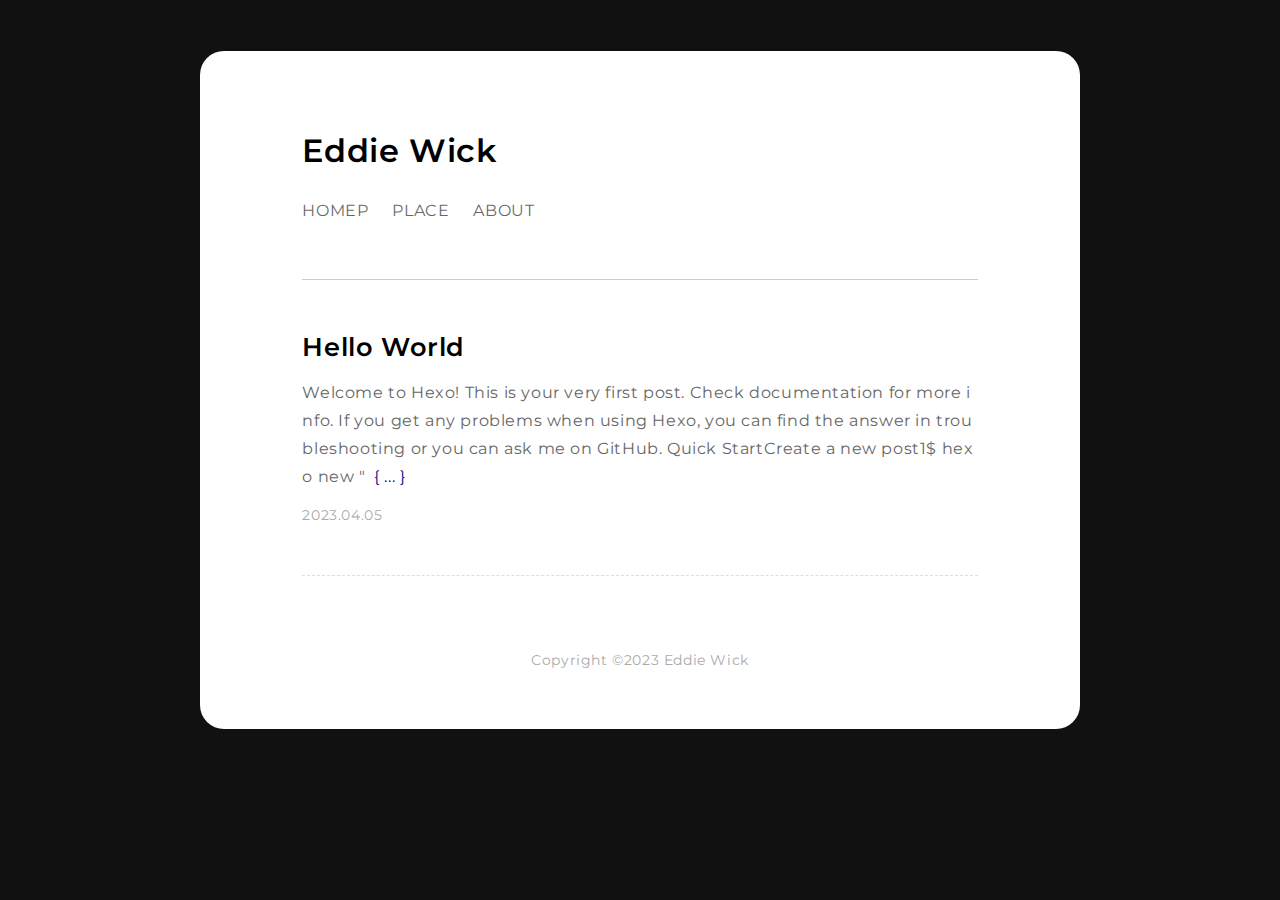
==== index.html @ 7c59adb3 "Site updated: 2023-04-07 13:08:42" ====
<!DOCTYPE html>
<html>
    <head>
    <meta charset="utf-8">
    <meta content="width=device-width, initial-scale=1.0, maximum-scale=1.0, user-scalable=no, viewport-fit=cover" name="viewport" />
    <link rel="alternate icon" type="image/png" href="/img/favicon.png">
    <title>Eddie Wick | </title>
    
<link rel="stylesheet" href="/css/reset.css">

    
<link rel="stylesheet" href="/css/style.css">

    
<link rel="stylesheet" href="/css/markdown.css">

    
<link rel="stylesheet" href="/css/fonts.css">

<meta name="generator" content="Hexo 5.4.2"></head>
    <body>
        <div class="paper">
            <div class="paper-main">
                
                    <div class="header">
    <a class="logo" href="/">Eddie Wick</a>
    <ul class="nav">
        
        <li><a href="/">HOMEP</a></li>
        
        <li><a href="/archives">PLACE</a></li>
        
        <li><a href="/about/me">ABOUT</a></li>
        
    </ul>
</div>
                
                <div class="post-list">
    
    <div class="post">
        <a class="post-title" href="/2023/04/05/hello-world/">Hello World</a>
        <div class="post-except">
            Welcome to Hexo! This is your very first post. Check documentation for more info. If you get any problems when using Hexo, you can find the answer in troubleshooting or you can ask me on GitHub.
Quick StartCreate a new post1$ hexo new &quot
            <a class="read-more" href="/2023/04/05/hello-world/"> ... </a>
        </div>
        <div class="post-date">2023.04.05</div>
    </div>
    
</div>

                <div class="footer">
    <span>Copyright ©2023 Eddie Wick</span>
</div>


<link rel="stylesheet" href="/css/a11y-dark.min.css">


<script src="/js/highlight.min.js"></script>


<script src="/js/highlightjs-line-numbers.js"></script>


<script>
    hljs.initHighlightingOnLoad();
    hljs.initLineNumbersOnLoad();
</script>

            </div>
        </div>
    </body>
</html>
---- css/style.css ----
@charset "utf-8";

:root
{
    --font-color-0: #04077e;
    --font-color-1: #000;
    --font-color-2: #666;
    --font-color-3: #aaa;
    --bg-color-1: #eee;
    --line-1: #ccc;
    --line-2: #ddd;
}
p
{
    word-wrap: break-word;
    white-space: pre-wrap;
}

body
{
    font-family: "Montserrat", "SF UI Text", "PingFang SC", "Hiragino Sans GB", "Microsoft YaHei", "Segoe UI", "Helvetica Neue", Helvetica, "Apple Color Emoji", "Segoe UI Emoji", "Segoe UI Symbol", sans-serif;
    font-size: 16px;
    line-height: 1.75;
    letter-spacing: 0.6px;
    color: var(--font-color-2);
    background: #111;
}
a
{
    text-decoration: none;
    color: var(--font-color-1);
}

.paper
{
    padding: 4vw;
}
.paper-main
{
    width: 100%;
    max-width: 880px;
    margin: 0 auto;
    padding: 72px 8vw 24px;
    background: #fff;
    border-radius: 24px;
    background: #fff;
}

.header
{
    padding-bottom: 48px;
    margin-bottom: 48px;
    border-bottom: 1px solid var(--line-1);
    display: flex;
    flex-direction: row;
    flex-wrap: wrap;
    justify-content: flex-start;
    align-content: center;
}
.logo
{
    font-size: 2rem;
    font-weight: 600;
    color: var(--font-color-1);
    margin-bottom: 16px;
    flex: 0 0 100%;
}
.nav
{
    margin: 0 0 4px;
    flex: 0 0 100%;
    display: flex;
    flex-direction: row;
    flex-wrap: wrap;
    justify-content: flex-start;
    align-content: center;
}
.nav li
{
    padding: 2px 0;
    margin-right: 24px;
}
.nav li:last-of-type
{
    margin-right: 0;
}
.nav li a
{
    color: var(--font-color-1);
    opacity: .6;
    transition: opacity ease-in-out .5s;
}
.nav li a:hover
{
    opacity: 1;
    transition: opacity ease-in-out .5s;
}

.post-header
{
    margin-bottom: 48px;
    display: flex;
    flex-direction: row;
    flex-wrap: wrap;
    justify-content: flex-start;
    align-content: center;
}
.post-header .logo
{
    font-size: 1rem;
}
.post-header .go-home
{
    display: block;
    padding: 10px 20px 8px;
    border-radius: 18px;
    background: #fff;
    border: 1px solid #eee;
    margin: 8px 0;
    transition: background ease-in-out .5s;
}
.post-header .go-home:hover
{
    background: var(--bg-color-1);
    transition: background ease-in-out .5s;
}
.post-header .go-home svg
{
    transform: translateX(0);
    transition: transform ease-in-out .5s;
}
.post-header .go-home:hover svg
{
    transform: translateX(-4px);
    transition: transform ease-in-out .5s;
}

.post-list
{
    display: flex;
    flex-direction: column;
    flex-wrap: wrap;
    justify-content: flex-start;
    align-items: stretch;
}
.post
{
    width: 100%;
    padding-bottom: 48px;
    margin-bottom: 48px;
    border-bottom: 1px dashed var(--line-2);
}
.post-title
{
    display: inline-block;
    font-size: 1.6rem;
    font-weight: 600;
    line-height: 1.5;
    margin-bottom: 12px;
    color: var(--font-color-1);
    /*transition: color ease-in-out .5s;*/
}
.post-title:hover
{
    color: var(--font-color-0);
    transition: color ease-in-out .5s;
}
.post-except
{
    word-break: break-all;
    margin-bottom: 12px;
}
.read-more
{
    padding: 0 4px;
    color: var(--font-color-0);   
}
.read-more:before,
.read-more:after
{
    display: inline-block;
    transition: transform ease-in-out .5s;
}
.read-more:before
{
    content: "{ ";
}
.read-more:after
{
    content: " }";
}
.read-more:hover:before
{
    transform: translateX(-4px);
    transition: transform ease-in-out .25s;
}
.read-more:hover:after
{
    transform: translateX(4px);
    transition: transform ease-in-out .25s;
}
.post-date
{
    font-size: 0.875rem;
    color: var(--font-color-3);
}

.paginator
{
    font-size: 0.875rem;
    width: 100%;
    margin: 0 auto 24px;
    display: flex;
    flex-direction: row;
    flex-wrap: wrap;
    justify-content: space-evenly;
    align-items: center;
}
.paginator *
{
    display: block;
    padding: 8px 16px;
    border-radius: 18px;
    background: #fff;
    border: 1px solid #eee;
}
.paginator .space
{
    display: block;
    padding: 8px 16px;
    border-radius: 18px;
    background: #fff;
    border: none;
}
.paginator a
{
    margin: 4px;
    color: var(--font-color-2);
    transition: color ease-in-out .5s;
}
.paginator a:hover
{
    color: var(--font-color-0);
    transition: color ease-in-out .5s;
}
.paginator .current
{
    color: var(--font-color-0);
    border: 1px solid var(--font-color-0);
}

.footer
{
    padding: 24px 0;
    font-size: 0.875rem;
    color: var(--font-color-3);
    display: flex;
    flex-direction: column;
    flex-wrap: nowrap;
    justify-content: flex-start;
    align-content: center;
}
.footer span
{
    text-align: center;
    margin-bottom: 8px;
}
.footer a
{
    color: var(--font-color-3);
    transition: color ease-in-out .5s;
}
.footer a:hover
{
    color: var(--font-color-0);
    transition: color ease-in-out .5s;
}

.post-main
{
    display: flex;
    flex-direction: row;
    flex-wrap: wrap;
    justify-content: flex-start;
    align-items: center;
    margin-bottom: 24px;
}
.post-main-title
{
    flex: 0 0 100%;
    margin-bottom: 12px;
    font-size: 1.6rem;
    font-weight: 600;
    line-height: 1.5;
    color: var(--font-color-1);
}
.post-meta
{
    font-size: 0.875rem;
    color: var(--font-color-3);
    flex: 0 0 100%;
    margin-bottom: 32px;
}

.archive
{
    display: flex;
    flex-direction: column;
    flex-wrap: wrap;
    justify-content: space-between;
    align-content: normal;
}
.archive li
{
    display: flex;
    flex-direction: row;
    flex-wrap: nowrap;
    justify-content: flex-start;
    align-content: center;
    padding: 12px 0;
}
.archive li:nth-child(odd)
{
    background: #fafafa;
}
.archive li:nth-child(even)
{
    background: #fff;
}
.archive li span
{
    width: 108px;
    color: var(--font-color-2);
}
.archive-main
{
    flex: 0 1 calc( 100% - 108px );
}
.archive-title
{
    color: var(--font-color-1);
    /*transition: color ease-in-out .5s;*/
}
.archive-title:hover
{
    color: var(--font-color-0);
    transition: color ease-in-out .5s;
}
---- css/markdown.css ----
@charset "utf-8";

.post-md
{
    width: 100%;
    font-size: 16px;
    letter-spacing: 0;
}

.post-md h1,
.post-md h2,
.post-md h3,
.post-md h4,
.post-md h5,
.post-md h6
{
    color: var(--font-color-1);
    margin: 12px 0;
}
.post-md h1
{
    font-size: 2.5rem;
    line-height: 1.2;
    padding: 24px 0;
}
.post-md h2
{
    font-size: 2rem;
    line-height: 1.2;
    padding: 20px 0;
}
.post-md h3
{
    font-size: 1.75rem;
    line-height: 1.2;
    padding: 18px 0;
}
.post-md h4
{
    font-size: 1.5rem;
    line-height: 1.2;
    padding: 16px 0;
}
.post-md h5
{
    font-size: 1.25rem;
    line-height: 1.2;
    padding: 14px 0;
}
.post-md h6
{
    font-size: 1.125rem;
    line-height: 1.2;
    padding: 12px 0;
}
.post-md a
{
    color: var(--font-color-2);
    box-shadow: 0 2px 0 var(--line-1);
    transition: color ease-in-out .65s, box-shadow ease-in-out .65s;
}
.post-md a:hover
{
    color: var(--font-color-0);
    box-shadow: 0 2px 0 var(--font-color-0);
    transition: color ease-in-out .65s, box-shadow ease-in-out .65s;
}
.post-md strong
{
    font-weight: 700;
}
.post-md em
{
    font-style: italic;
}
.post-md kbd
{
    padding: 2px 4px;
    border-radius: 2px;
    background: #eee;
    border: 1px solid #ddd;
}
.post-md ol
{
    list-style: decimal;
    padding-left: 24px;
}
.post-md ul
{
    list-style: disc;
    padding-left: 24px;
}
.post-md img
{
    border-radius: 4px;
}
.post-md hr
{
    border: none;
    height: 1px;
    background: var(--line-1);
    margin: 24px 0;
}

.post-md p,
.post-md blockquote
{
    width: 100%;
    margin: 12px 0;
}
.post-md blockquote
{
    border-left: 2px solid var(--line-2);
    padding-left: 12px;
    word-wrap: break-word;
}

.post-md .video-container
{
    background: #000;
    border-radius: 4px;
    overflow: hidden;
}
.post-md iframe,
.post-md .video-container iframe
{
    width: 100%;
    height: 100vh;
    max-height: 360px;
    margin: 12px 0;
}

.post-md>table
{
    width: 100%;
    text-align: left;
    border-spacing: 0;
}
.post-md>table th
{
    padding: 12px 0;
    border-bottom: 2px solid var(--line-1);
}
.post-md>table tr:nth-child(odd) td
{
    padding: 12px 0;
    border-bottom: 1px solid var(--line-1);
    background: #fafafa;
}
.post-md>table tr:nth-child(even) td
{
    padding: 12px 0;
    border-bottom: 1px solid var(--line-1);
    background: #fff;
}

.post-md code
{
    border-radius: 4px;
    background: #2b2b2b;
    padding: 2px 4px;
    color: #f8f8f2;
    font-size: 1rem;
}

.post-md .hljs-ln-numbers
{
    opacity: .5;
    padding-right: 12px;
}
---- css/fonts.css ----
/* montserrat-regular - latin */

@font-face
{
    font-family: "Montserrat";
    font-style: normal;
    font-weight: 400;
    src: local(""),
        url("../fonts/montserrat-v23-latin-regular.woff2") format("woff2"), /* Chrome 26+, Opera 23+, Firefox 39+ */
        url("../fonts/montserrat-v23-latin-regular.woff") format("woff"); /* Chrome 6+, Firefox 3.6+, IE 9+, Safari 5.1+ */
}

/* montserrat-600 - latin */

@font-face
{
    font-family: "Montserrat";
    font-style: normal;
    font-weight: 600;
    src: local(""),
        url("../fonts/montserrat-v23-latin-600.woff2") format("woff2"), /* Chrome 26+, Opera 23+, Firefox 39+ */
        url("../fonts/montserrat-v23-latin-600.woff") format("woff"); /* Chrome 6+, Firefox 3.6+, IE 9+, Safari 5.1+ */
}

/* montserrat-italic - latin */

@font-face
{
    font-family: "Montserrat";
    font-style: italic;
    font-weight: 400;
    src: local(""),
        url("../fonts/montserrat-v23-latin-italic.woff2") format("woff2"), /* Chrome 26+, Opera 23+, Firefox 39+ */
        url("../fonts/montserrat-v23-latin-italic.woff") format("woff"); /* Chrome 6+, Firefox 3.6+, IE 9+, Safari 5.1+ */
}

/* montserrat-600italic - latin */

@font-face
{
    font-family: "Montserrat";
    font-style: italic;
    font-weight: 600;
    src: local(""),
        url("../fonts/montserrat-v23-latin-600italic.woff2") format("woff2"), /* Chrome 26+, Opera 23+, Firefox 39+ */
        url("../fonts/montserrat-v23-latin-600italic.woff") format("woff"); /* Chrome 6+, Firefox 3.6+, IE 9+, Safari 5.1+ */
}
---- css/a11y-dark.min.css ----
pre code.hljs{display:block;overflow-x:auto;padding:1em}code.hljs{padding:3px 5px}/*!
  Theme: a11y-dark
  Author: @ericwbailey
  Maintainer: @ericwbailey

  Based on the Tomorrow Night Eighties theme: https://github.com/isagalaev/highlight.js/blob/master/src/styles/tomorrow-night-eighties.css
*/.hljs{background:#2b2b2b;color:#f8f8f2}.hljs-comment,.hljs-quote{color:#d4d0ab}.hljs-deletion,.hljs-name,.hljs-regexp,.hljs-selector-class,.hljs-selector-id,.hljs-tag,.hljs-template-variable,.hljs-variable{color:#ffa07a}.hljs-built_in,.hljs-link,.hljs-literal,.hljs-meta,.hljs-number,.hljs-params,.hljs-type{color:#f5ab35}.hljs-attribute{color:gold}.hljs-addition,.hljs-bullet,.hljs-string,.hljs-symbol{color:#abe338}.hljs-section,.hljs-title{color:#00e0e0}.hljs-keyword,.hljs-selector-tag{color:#dcc6e0}.hljs-emphasis{font-style:italic}.hljs-strong{font-weight:700}@media screen and (-ms-high-contrast:active){.hljs-addition,.hljs-attribute,.hljs-built_in,.hljs-bullet,.hljs-comment,.hljs-link,.hljs-literal,.hljs-meta,.hljs-number,.hljs-params,.hljs-quote,.hljs-string,.hljs-symbol,.hljs-type{color:highlight}.hljs-keyword,.hljs-selector-tag{font-weight:700}}
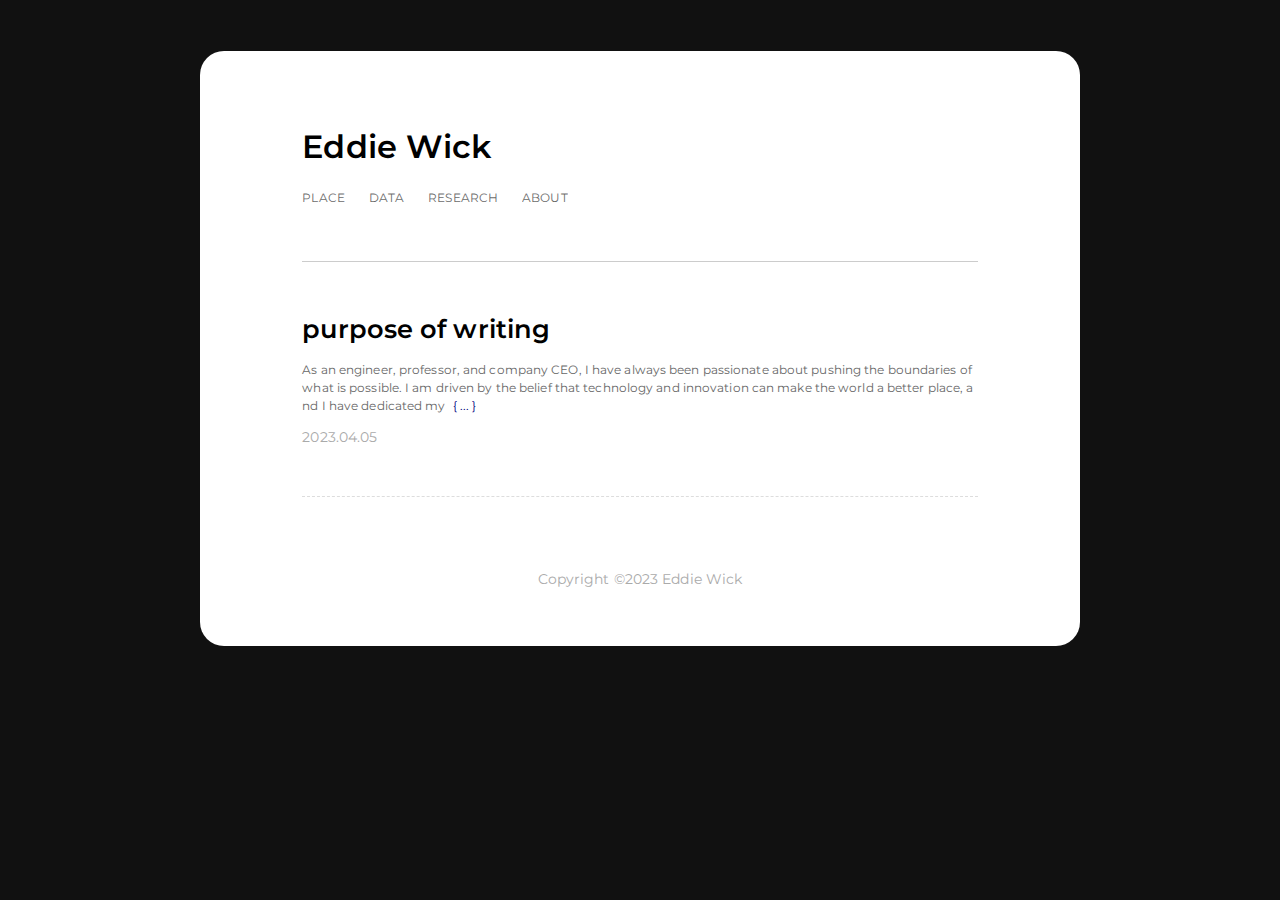
==== commit b0593feb: "Site updated: 2023-04-07 17:43:58" ====
--- a/index.html
+++ b/index.html
@@ -26,9 +26,11 @@
     <a class="logo" href="/">Eddie Wick</a>
     <ul class="nav">
         
-        <li><a href="/">HOMEP</a></li>
+        <li><a href="/archives">PLACE</a></li>
         
-        <li><a href="/archives">PLACE</a></li>
+        <li><a href="/data">DATA</a></li>
+        
+        <li><a href="/research">RESEARCH</a></li>
         
         <li><a href="/about/me">ABOUT</a></li>
         
@@ -38,11 +40,10 @@
                 <div class="post-list">
     
     <div class="post">
-        <a class="post-title" href="/2023/04/05/hello-world/">Hello World</a>
+        <a class="post-title" href="/2023/04/05/purpose%20of%20writing/">purpose of writing</a>
         <div class="post-except">
-            Welcome to Hexo! This is your very first post. Check documentation for more info. If you get any problems when using Hexo, you can find the answer in troubleshooting or you can ask me on GitHub.
-Quick StartCreate a new post1$ hexo new &quot
-            <a class="read-more" href="/2023/04/05/hello-world/"> ... </a>
+            As an engineer, professor, and company CEO, I have always been passionate about pushing the boundaries of what is possible. I am driven by the belief that technology and innovation can make the world a better place, and I have dedicated my 
+            <a class="read-more" href="/2023/04/05/purpose%20of%20writing/"> ... </a>
         </div>
         <div class="post-date">2023.04.05</div>
     </div>
--- a/css/style.css
+++ b/css/style.css
@@ -13,15 +13,16 @@
 p
 {
     word-wrap: break-word;
+    word-break: break-all;
     white-space: pre-wrap;
 }
 
 body
 {
     font-family: "Montserrat", "SF UI Text", "PingFang SC", "Hiragino Sans GB", "Microsoft YaHei", "Segoe UI", "Helvetica Neue", Helvetica, "Apple Color Emoji", "Segoe UI Emoji", "Segoe UI Symbol", sans-serif;
-    font-size: 16px;
-    line-height: 1.75;
-    letter-spacing: 0.6px;
+    font-size: 12px;
+    line-height: 1.5;
+    letter-spacing: 0.1px;
     color: var(--font-color-2);
     background: #111;
 }
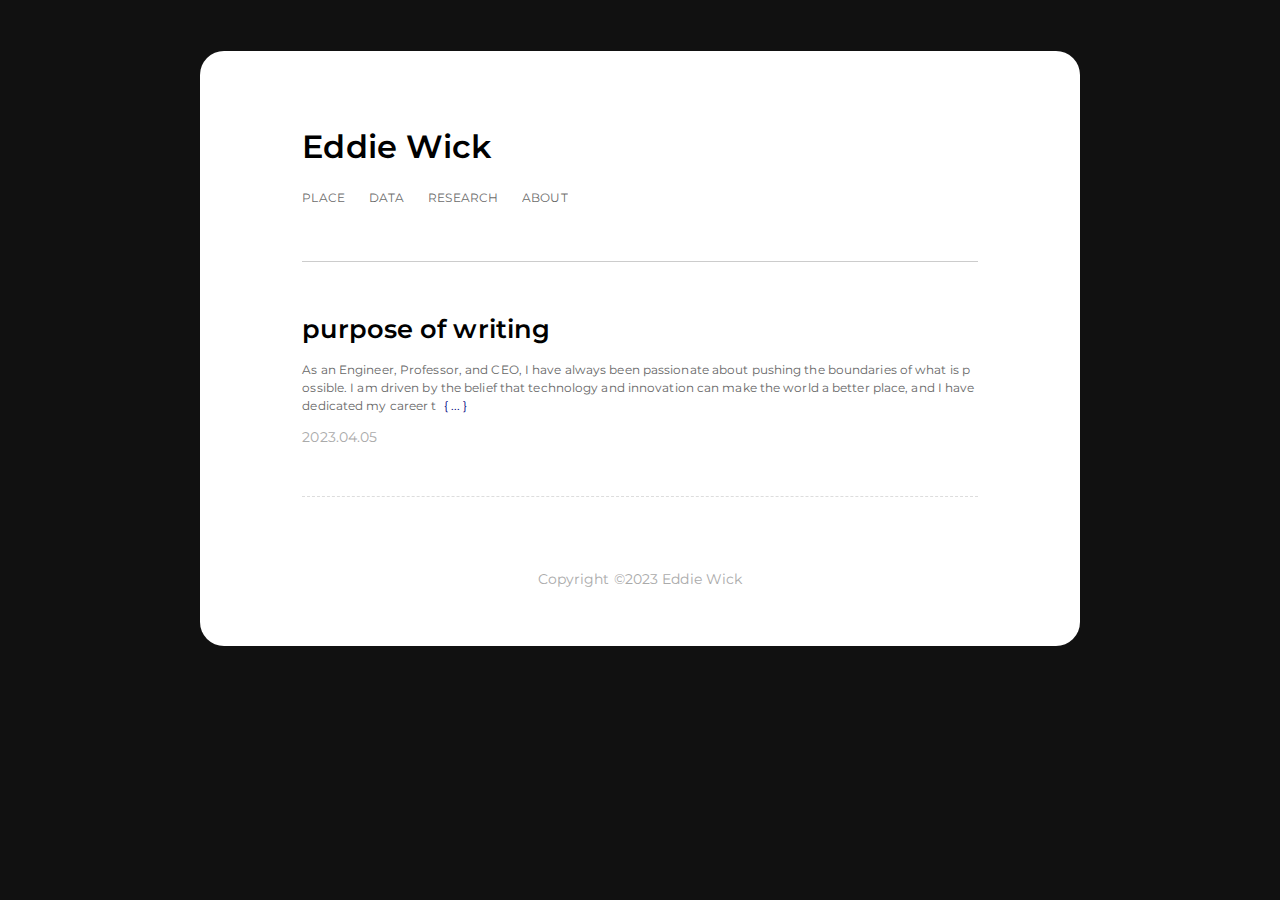
==== commit 90db82f9: "Site updated: 2023-04-07 18:00:12" ====
--- a/index.html
+++ b/index.html
@@ -42,7 +42,7 @@
     <div class="post">
         <a class="post-title" href="/2023/04/05/purpose%20of%20writing/">purpose of writing</a>
         <div class="post-except">
-            As an engineer, professor, and company CEO, I have always been passionate about pushing the boundaries of what is possible. I am driven by the belief that technology and innovation can make the world a better place, and I have dedicated my 
+            As an Engineer, Professor, and CEO, I have always been passionate about pushing the boundaries of what is possible. I am driven by the belief that technology and innovation can make the world a better place, and I have dedicated my career t
             <a class="read-more" href="/2023/04/05/purpose%20of%20writing/"> ... </a>
         </div>
         <div class="post-date">2023.04.05</div>
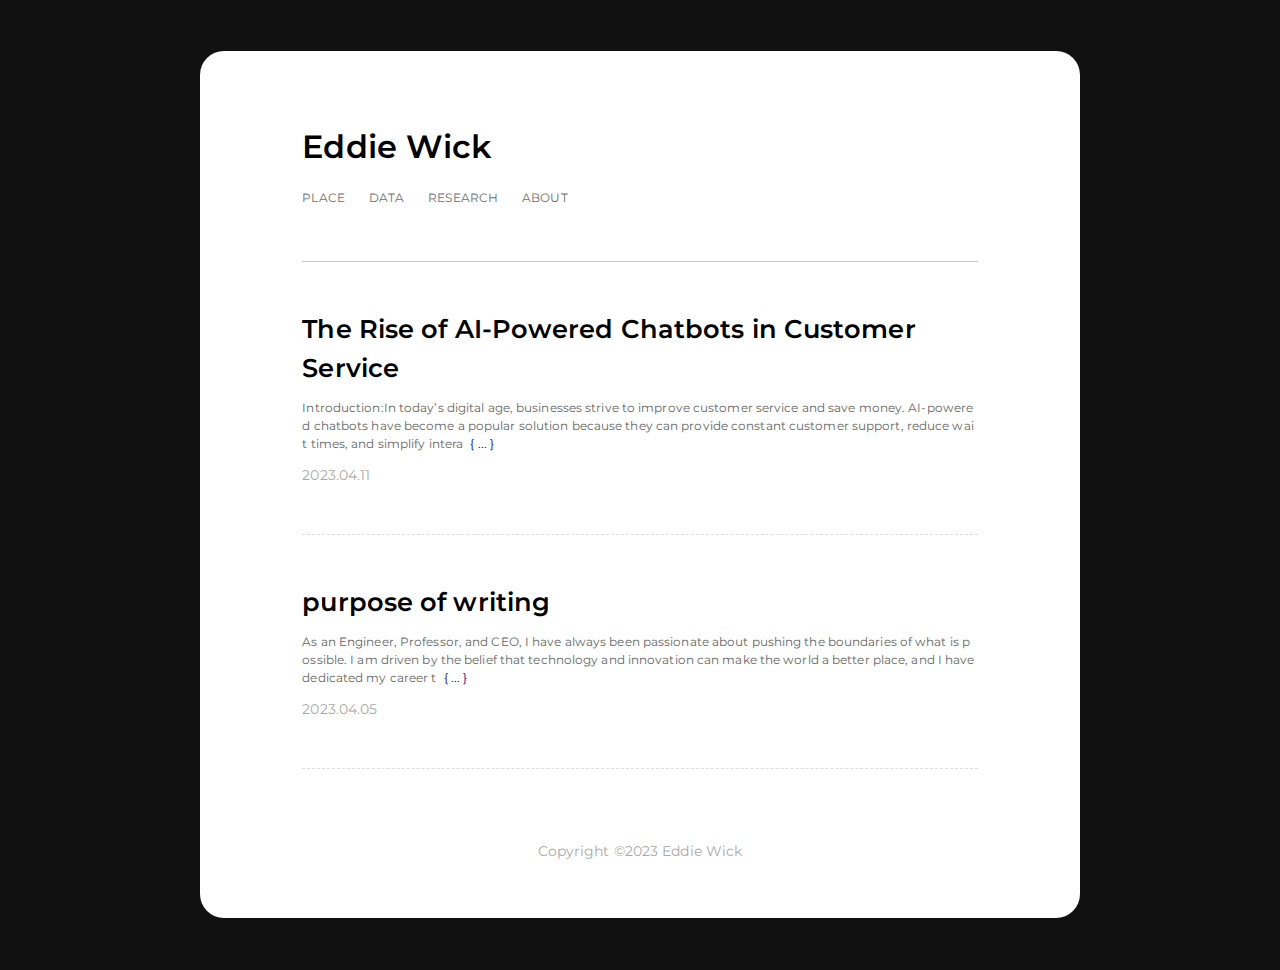
==== commit 72913acb: "Site updated: 2023-04-11 20:28:37" ====
--- a/index.html
+++ b/index.html
@@ -40,6 +40,15 @@
                 <div class="post-list">
     
     <div class="post">
+        <a class="post-title" href="/2023/04/11/The%20Rise%20of%20AI-Powered%20Chatbots%20in%20Customer%20Service/">The Rise of AI-Powered Chatbots in Customer Service</a>
+        <div class="post-except">
+            Introduction:In today’s digital age, businesses strive to improve customer service and save money. AI-powered chatbots have become a popular solution because they can provide constant customer support, reduce wait times, and simplify intera
+            <a class="read-more" href="/2023/04/11/The%20Rise%20of%20AI-Powered%20Chatbots%20in%20Customer%20Service/"> ... </a>
+        </div>
+        <div class="post-date">2023.04.11</div>
+    </div>
+    
+    <div class="post">
         <a class="post-title" href="/2023/04/05/purpose%20of%20writing/">purpose of writing</a>
         <div class="post-except">
             As an Engineer, Professor, and CEO, I have always been passionate about pushing the boundaries of what is possible. I am driven by the belief that technology and innovation can make the world a better place, and I have dedicated my career t
